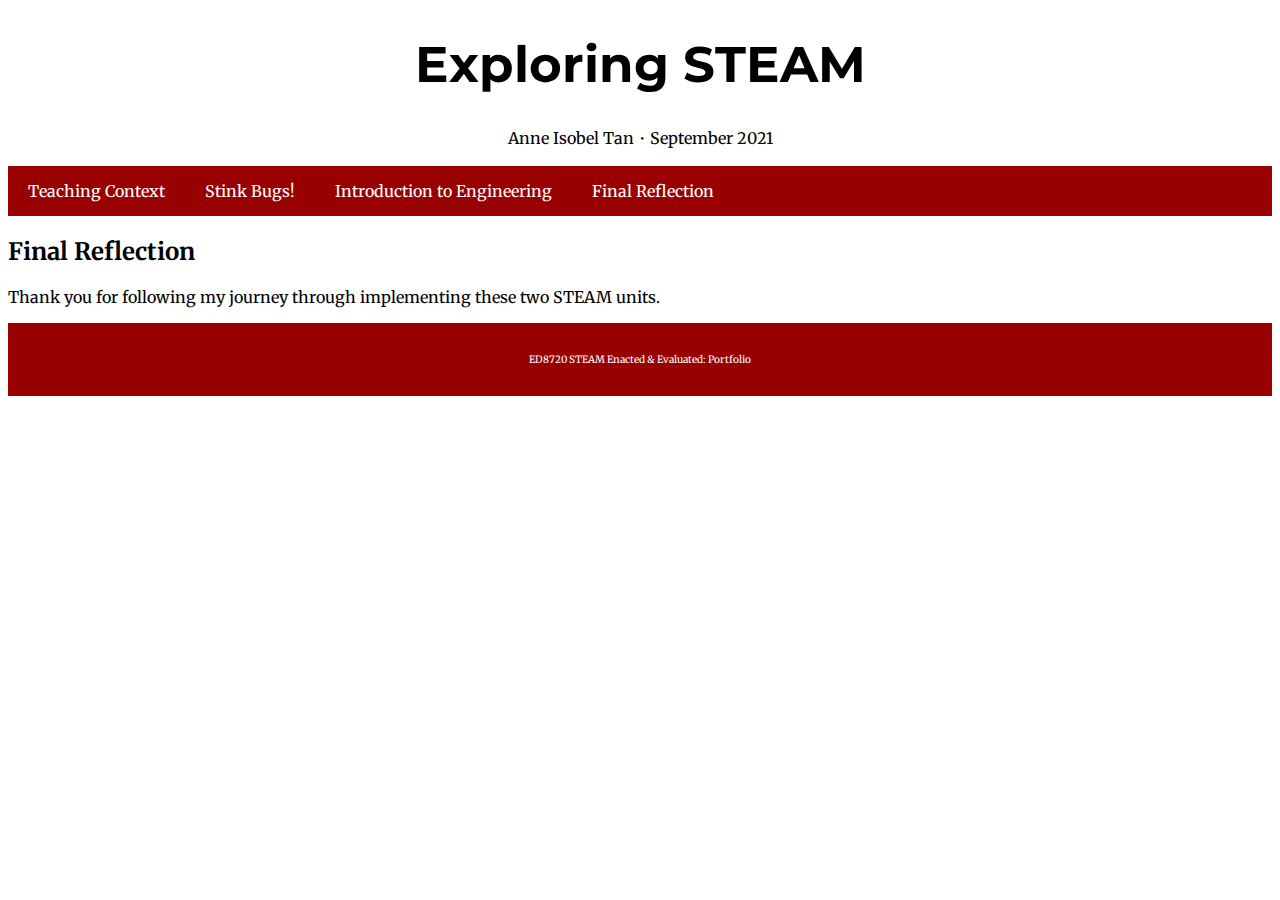
==== finalreflect.html @ e467325f "v1" ====
<!DOCTYPE html>
<html>

<head>
  <title>Exploring STEAM: Final Reflection</title>
  <meta charset="UTF-8">
  <meta name="viewport" content="width=device-width, initial-scale=1">
  <link href="main.css" rel="stylesheet">
  <link rel="preconnect" href="https://fonts.googleapis.com">
  <link rel="preconnect" href="https://fonts.gstatic.com" crossorigin>
  <link href="https://fonts.googleapis.com/css2?family=Merriweather:wght@300&family=Montserrat&display=swap" rel="stylesheet">
</head>


<header>
  <h1 id="sitetitle">Exploring STEAM</h1>
  <p id="subsitetitle">
    Anne Isobel Tan・September 2021
  </p>
</header>

<body>
  <nav class="navbar">
    <a href="teachcontext.html">Teaching Context</a>
    <a href="stinkbugs.html">Stink Bugs!</a>
    <a href="introtoeng.html">Introduction to Engineering</a>
    <a href="finalreflect.html">Final Reflection</a>
  </nav>
  <div>
    <h2>Final Reflection</h2>

  </div>
  <div>
    <p>
      Thank you for following my journey through implementing these two STEAM units.
    </p>
  </div>
</body>

<footer>
  <p>
    ED8720 STEAM Enacted & Evaluated: Portfolio
  </p>


</footer>

</html>
---- main.css ----
#sitetitle {
  font-family: 'Montserrat', sans-serif;
  text-align: center;
  font-size: 50px;
}

h2, h3, h4 {
  font-family: 'Montserrat' sans-serif;
}

* {
  font-family: 'Merriweather', serif;
  box-sizing: border-box;
}

#subsitetitle {
  text-align: center;
}

footer {
  text-align: center;
  font-size: 10px;
  padding: 20px;
  background-color: #990000;
  color: white;
}

img {
  width: 80%;
  display: block;
  margin-left: auto;
  margin-right: auto;
}

/*
img.mindmap {
  width: 40%;
}
*/

@media screen and (max-width: 400px) {
  .navbar a {
    float: none;
    width: 100%;
  }
}

.navbar {
  background-color: #990000;
  overflow: hidden;
}

.navbar a{
  float: left;
  display: block;
  color: white;
  text-align:center;
  padding: 15px 20px;
  text-decoration: none;
}

.navbar a:hover {
  background-color: #B30000;
}

.problem {

}

.reflect {
  font-style: italic;
  margin-left: 5%;
  margin-right: 5%;
  background-color: #FFE6E6;
}

/* table formatting*/

table {
  border: 3px solid #000000;
  width: 100%;
  text-align: left;
  border-collapse: collapse;
}
table td, table th {
  border: 1px solid #000000;
  padding: 5px 4px;
}
table tbody td {
  font-size: 13px;
}
table thead {
  background: #CFCFCF;
  background: -moz-linear-gradient(top, #dbdbdb 0%, #d3d3d3 66%, #CFCFCF 100%);
  background: -webkit-linear-gradient(top, #dbdbdb 0%, #d3d3d3 66%, #CFCFCF 100%);
  background: linear-gradient(to bottom, #dbdbdb 0%, #d3d3d3 66%, #CFCFCF 100%);
  border-bottom: 3px solid #000000;
}
table thead th {
  font-size: 15px;
  font-weight: bold;
  color: #000000;
  text-align: left;
}

/*table formatting end. image gallery formatting start*/

.container {
  position: relative;
}

.mySlides {
  display: none;
}

.cursor {
  cursor: pointer;
}

.prev,
.next {
  cursor: pointer;
  position: absolute;
  top: 40%;
  width: auto;
  padding: 16px;
  margin-top: -50px;
  color: white;
  font-weight: bold;
  font-size: 20px;
  border-radius: 0 3px 3px 0;
  user-select: none;
  -webkit-user-select: none;
}

.next{
  right: 0;
  border-radius: 3px 0 0 3px;
}

.numbertext {
  color: #000000;
  font-size: 12px;
  padding: 8px 12px;
  position: absolute;
  top: 0;
}

.caption-container {
  text-align: center;
  background-color: #990000;
  padding: 2px 16px;
  color: white;
}

.row:after {
  content: "";
  display: table;
  clear: both;
}

.column {
  float: left;
  width: 20%;
}

.demo {
  opacity: 0.6;
}

.active,
.demo:hover {
  opacity: 1;
}

/*image gallery formatting end.*/
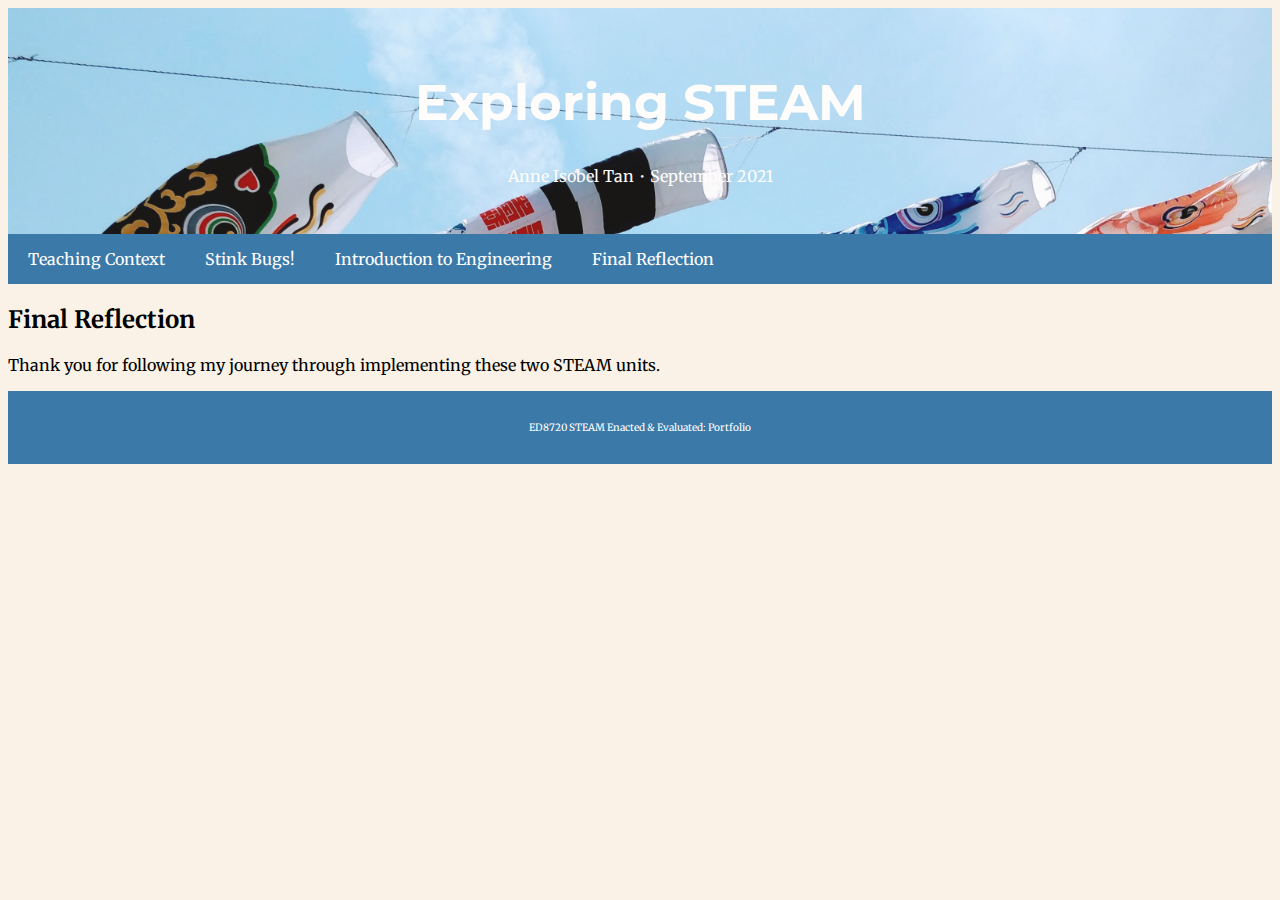
==== commit 582979de: "v2" ====
--- a/finalreflect.html
+++ b/finalreflect.html
@@ -11,9 +11,19 @@
   <link href="https://fonts.googleapis.com/css2?family=Merriweather:wght@300&family=Montserrat&display=swap" rel="stylesheet">
 </head>
 
+<style>
+  header {
+    background-image: url('Media/finalreflect/IMG_20190505_130757 (1).jpg');
+    background-repeat: no-repeat;
+    background-attachment: fixed;
+    background-size: cover;
+    background-position: center;
+    opacity: 0.9;
+  }
+</style>
 
 <header>
-  <h1 id="sitetitle">Exploring STEAM</h1>
+  <a href="index.html"><h1 id="sitetitle">Exploring STEAM</h1></a>
   <p id="subsitetitle">
     Anne Isobel Tan・September 2021
   </p>
--- a/main.css
+++ b/main.css
@@ -4,6 +4,8 @@
   font-family: 'Montserrat', sans-serif;
   text-align: center;
   font-size: 50px;
+  color: white;
+  font
 }
 
 h2, h3, h4 {
@@ -17,13 +19,26 @@
 
 #subsitetitle {
   text-align: center;
+  color: white;
+}
+
+header {
+  padding: 30px 0 30px 0;
+}
+
+header a {
+    text-decoration: none;
+}
+
+body {
+  background-color: #FAF2E6;
 }
 
 footer {
   text-align: center;
   font-size: 10px;
   padding: 20px;
-  background-color: #990000;
+  background-color: #3B79A8;
   color: white;
 }
 
@@ -34,12 +49,6 @@
   margin-right: auto;
 }
 
-/*
-img.mindmap {
-  width: 40%;
-}
-*/
-
 @media screen and (max-width: 400px) {
   .navbar a {
     float: none;
@@ -48,7 +57,7 @@
 }
 
 .navbar {
-  background-color: #990000;
+  background-color: #3B79A8;
   overflow: hidden;
 }
 
@@ -62,7 +71,7 @@
 }
 
 .navbar a:hover {
-  background-color: #B30000;
+  background-color: #B5DFFF;
 }
 
 .problem {
@@ -73,7 +82,15 @@
   font-style: italic;
   margin-left: 5%;
   margin-right: 5%;
-  background-color: #FFE6E6;
+  background-color: #AB9E8B;
+  padding: 3px 20px 3px 20px;
+}
+
+.STEAMelement {
+  margin-left: 5%;
+  margin-right: 5%;
+  background-color: #F5B85D;
+  padding: 3px 20px 3px 20px;
 }
 
 /* table formatting*/
@@ -150,7 +167,7 @@
 
 .caption-container {
   text-align: center;
-  background-color: #990000;
+  background-color: #660000;
   padding: 2px 16px;
   color: white;
 }
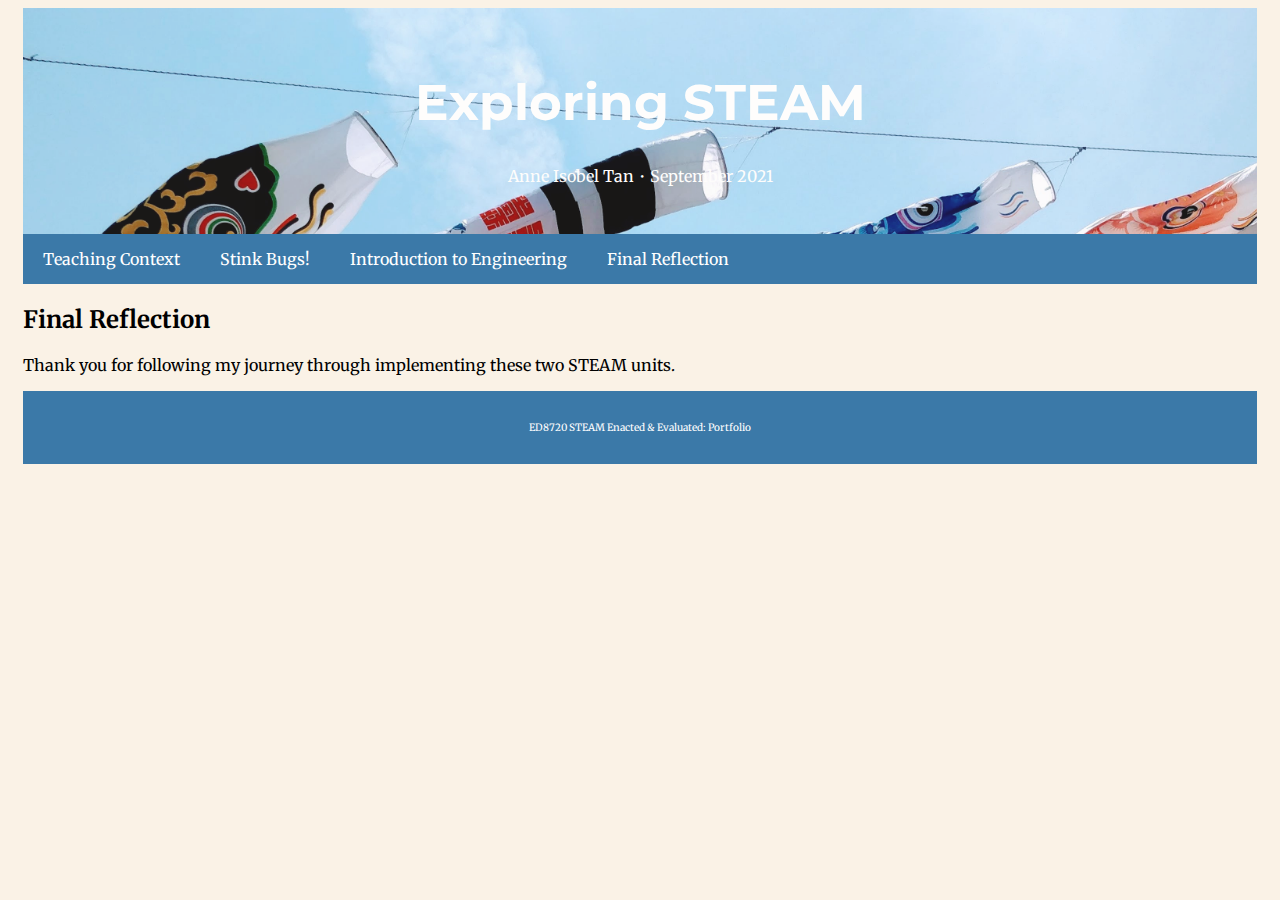
==== commit 8dad4775: "beautified files. finished introtoeng session 1." ====
--- a/finalreflect.html
+++ b/finalreflect.html
@@ -23,7 +23,9 @@
 </style>
 
 <header>
-  <a href="index.html"><h1 id="sitetitle">Exploring STEAM</h1></a>
+  <a href="index.html">
+    <h1 id="sitetitle">Exploring STEAM</h1>
+  </a>
   <p id="subsitetitle">
     Anne Isobel Tan・September 2021
   </p>
--- a/main.css
+++ b/main.css
@@ -1,5 +1,3 @@
-
-
 #sitetitle {
   font-family: 'Montserrat', sans-serif;
   text-align: center;
@@ -9,7 +7,7 @@
 }
 
 h2, h3, h4 {
-  font-family: 'Montserrat' sans-serif;
+  font-family: 'Montserrat'sans-serif;
 }
 
 * {
@@ -27,11 +25,13 @@
 }
 
 header a {
-    text-decoration: none;
+  text-decoration: none;
 }
 
 body {
   background-color: #FAF2E6;
+  padding-left: 15px;
+  padding-right: 15px;
 }
 
 footer {
@@ -49,11 +49,20 @@
   margin-right: auto;
 }
 
-@media screen and (max-width: 400px) {
+@media screen and (max-width: 500px) {
   .navbar a {
     float: none;
     width: 100%;
   }
+
+  .column2 {
+    width: 100%;
+  }
+}
+
+video {
+  width: 100% !important;
+  height: auto !important;
 }
 
 .navbar {
@@ -61,11 +70,11 @@
   overflow: hidden;
 }
 
-.navbar a{
+.navbar a {
   float: left;
   display: block;
   color: white;
-  text-align:center;
+  text-align: center;
   padding: 15px 20px;
   text-decoration: none;
 }
@@ -74,9 +83,7 @@
   background-color: #B5DFFF;
 }
 
-.problem {
-
-}
+.problem {}
 
 .reflect {
   font-style: italic;
@@ -93,21 +100,36 @@
   padding: 3px 20px 3px 20px;
 }
 
+.button {
+  background-color: #B5DFFF;
+  border: none;
+  color: black;
+  padding: 20px 20px;
+  text-align: center;
+  text-decoration: none;
+  display: inline-block;
+  margin: 10px 5px;
+  cursor: pointer;
+  border-radius: 16px;
+}
+
 /* table formatting*/
-
 table {
   border: 3px solid #000000;
   width: 100%;
   text-align: left;
   border-collapse: collapse;
 }
+
 table td, table th {
   border: 1px solid #000000;
   padding: 5px 4px;
 }
+
 table tbody td {
   font-size: 13px;
 }
+
 table thead {
   background: #CFCFCF;
   background: -moz-linear-gradient(top, #dbdbdb 0%, #d3d3d3 66%, #CFCFCF 100%);
@@ -115,6 +137,7 @@
   background: linear-gradient(to bottom, #dbdbdb 0%, #d3d3d3 66%, #CFCFCF 100%);
   border-bottom: 3px solid #000000;
 }
+
 table thead th {
   font-size: 15px;
   font-weight: bold;
@@ -123,7 +146,6 @@
 }
 
 /*table formatting end. image gallery formatting start*/
-
 .container {
   position: relative;
 }
@@ -152,7 +174,7 @@
   -webkit-user-select: none;
 }
 
-.next{
+.next {
   right: 0;
   border-radius: 3px 0 0 3px;
 }
@@ -193,3 +215,22 @@
 }
 
 /*image gallery formatting end.*/
+/*3 side-by-side images formatting below*/
+.row3 {
+  display: flex;
+}
+
+.column3 {
+  width: 33.33%;
+  padding: 5px;
+}
+
+/*2 side-by-side images formatting below*/
+.row2 {
+  display: flex;
+}
+
+.column2 {
+  width: 50%;
+  padding: 5px;
+}
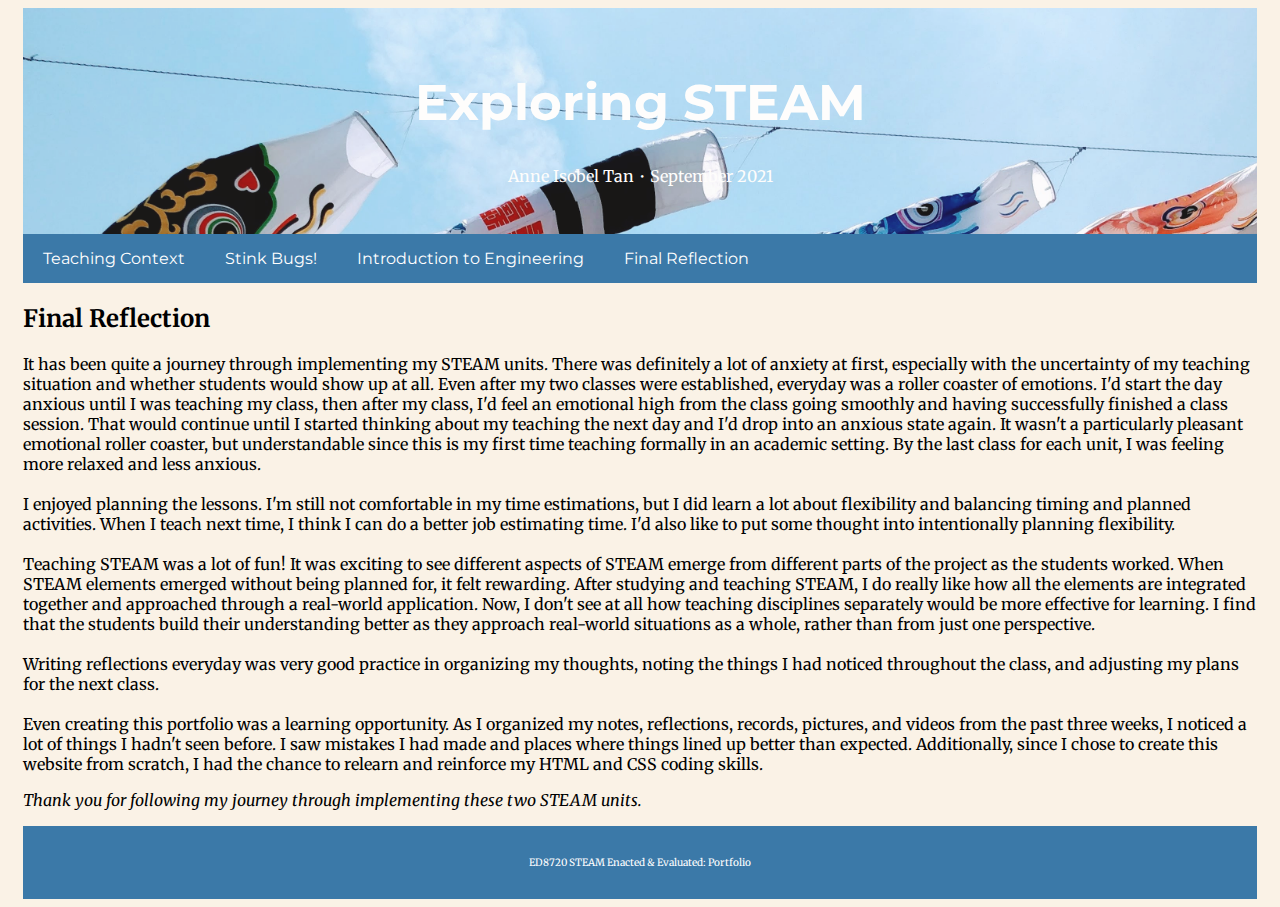
==== commit 7c61e502: "finish" ====
--- a/finalreflect.html
+++ b/finalreflect.html
@@ -40,11 +40,25 @@
   </nav>
   <div>
     <h2>Final Reflection</h2>
-
+    <p>
+      It has been quite a journey through implementing my STEAM units. There was definitely a lot of anxiety at first, especially with the uncertainty of my teaching situation and whether students would show up at all. Even after my two classes were
+      established, everyday was a roller coaster of emotions. I'd start the day anxious until I was teaching my class, then after my class, I'd feel an emotional high from the class going smoothly and having successfully finished a class session.
+      That would continue until I started thinking about my teaching the next day and I'd drop into an anxious state again. It wasn't a particularly pleasant emotional roller coaster, but understandable since this is my first time teaching formally
+      in an academic setting. By the last class for each unit, I was feeling more relaxed and less anxious.
+      <br><br>I enjoyed planning the lessons. I'm still not comfortable in my time estimations, but I did learn a lot about flexibility and balancing timing and planned activities. When I teach next time, I think I can do a better job estimating
+      time. I'd also like to put some thought into intentionally planning flexibility.
+      <br><br>Teaching STEAM was a lot of fun! It was exciting to see different aspects of STEAM emerge from different parts of the project as the students worked. When STEAM elements emerged without being planned for, it felt rewarding. After
+      studying and teaching STEAM, I do really like how all the elements are integrated together and approached through a real-world application. Now, I don't see at all how teaching disciplines separately would be more effective for learning. I find
+      that the students build their understanding better as they approach real-world situations as a whole, rather than from just one perspective.
+      <br><br>Writing reflections everyday was very good practice in organizing my thoughts, noting the things I had noticed throughout the class, and adjusting my plans for the next class.
+      <br><br>Even creating this portfolio was a learning opportunity. As I organized my notes, reflections, records, pictures, and videos from the past three weeks, I noticed a lot of things I hadn't seen before. I saw mistakes I had made and places
+      where things lined up better than expected. Additionally, since I chose to create this website from scratch, I had the chance to relearn and reinforce my HTML and CSS coding skills.
+    </p>
   </div>
   <div>
-    <p>
-      Thank you for following my journey through implementing these two STEAM units.
+    <p><em>
+        Thank you for following my journey through implementing these two STEAM units.
+      </em>
     </p>
   </div>
 </body>
@@ -57,4 +71,4 @@
 
 </footer>
 
-</html>
+</html>--- a/main.css
+++ b/main.css
@@ -77,6 +77,7 @@
   text-align: center;
   padding: 15px 20px;
   text-decoration: none;
+  font-family: 'Montserrat', sans-serif;
 }
 
 .navbar a:hover {
@@ -166,7 +167,7 @@
   width: auto;
   padding: 16px;
   margin-top: -50px;
-  color: white;
+  color: #3B79A8;
   font-weight: bold;
   font-size: 20px;
   border-radius: 0 3px 3px 0;
@@ -189,7 +190,7 @@
 
 .caption-container {
   text-align: center;
-  background-color: #660000;
+  background-color: #3B79A8;
   padding: 2px 16px;
   color: white;
 }
@@ -234,3 +235,18 @@
   width: 50%;
   padding: 5px;
 }
+
+/*2 side-by-side unegal images formatting below*/
+.row2a {
+  display: flex;
+}
+
+.column2a {
+  width: 74%;
+  padding: 5px;
+}
+
+.column2b {
+  width: 26%;
+  padding: 5px;
+}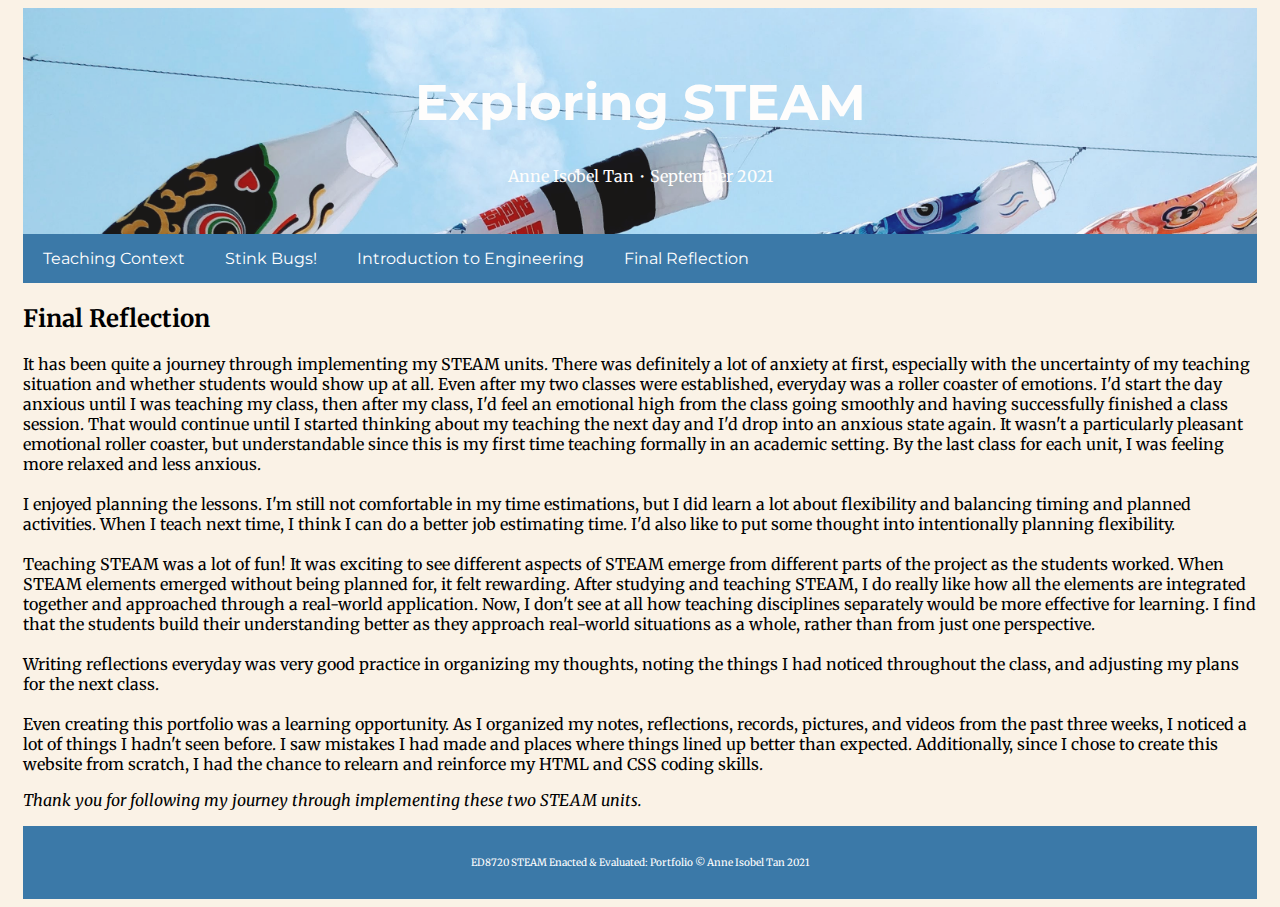
==== commit 5b4e270f: "copyright" ====
--- a/finalreflect.html
+++ b/finalreflect.html
@@ -65,7 +65,7 @@
 
 <footer>
   <p>
-    ED8720 STEAM Enacted & Evaluated: Portfolio
+    ED8720 STEAM Enacted & Evaluated: Portfolio © Anne Isobel Tan 2021
   </p>
 
 
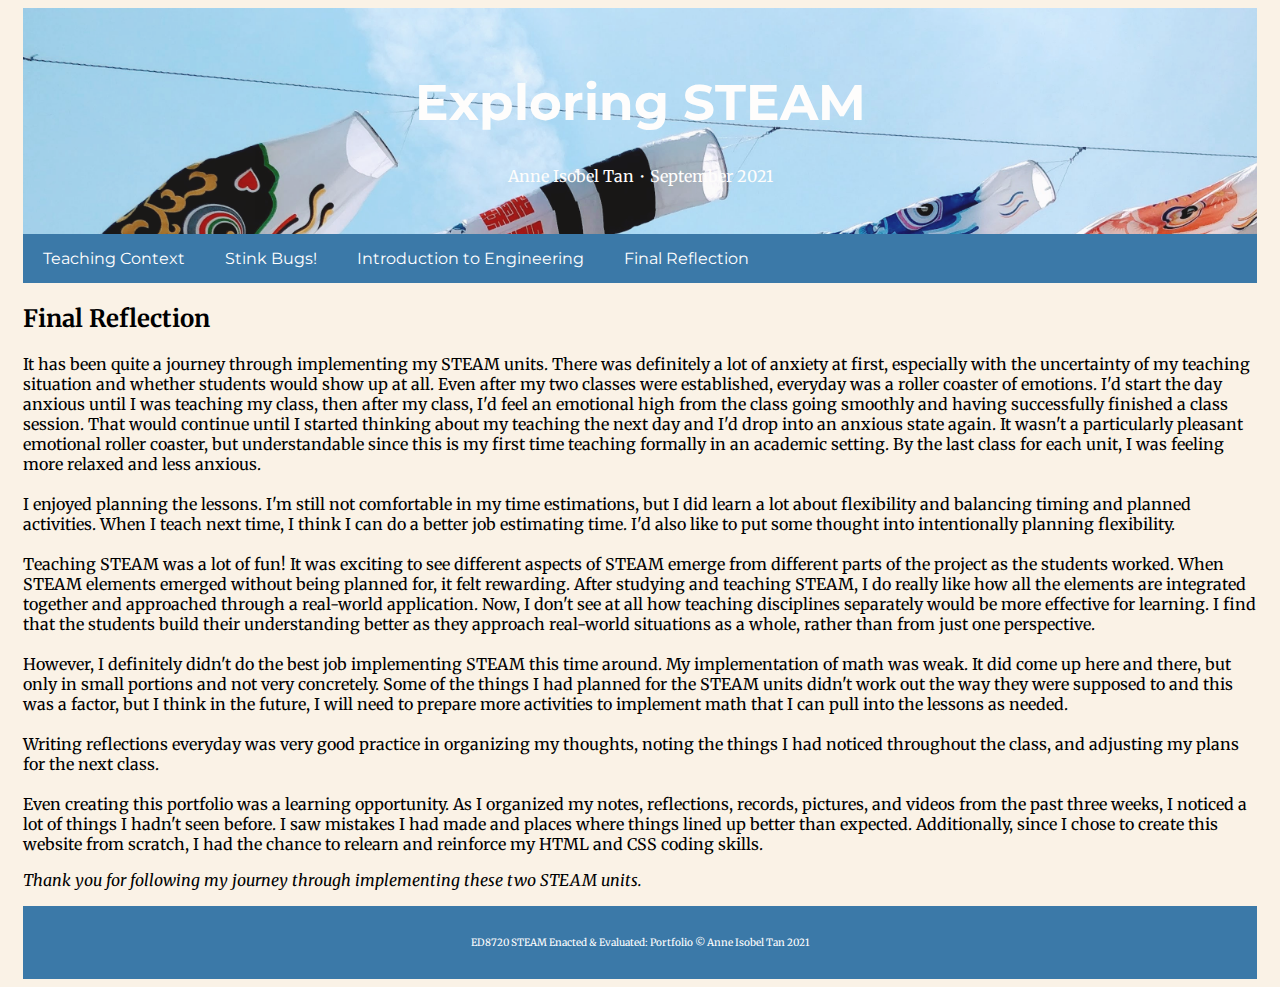
==== commit 8835e3da: "added to final reflect" ====
--- a/finalreflect.html
+++ b/finalreflect.html
@@ -50,6 +50,8 @@
       <br><br>Teaching STEAM was a lot of fun! It was exciting to see different aspects of STEAM emerge from different parts of the project as the students worked. When STEAM elements emerged without being planned for, it felt rewarding. After
       studying and teaching STEAM, I do really like how all the elements are integrated together and approached through a real-world application. Now, I don't see at all how teaching disciplines separately would be more effective for learning. I find
       that the students build their understanding better as they approach real-world situations as a whole, rather than from just one perspective.
+      <br><br>However, I definitely didn't do the best job implementing STEAM this time around. My implementation of math was weak. It did come up here and there, but only in small portions and not very concretely. Some of the things I had planned
+      for the STEAM units didn't work out the way they were supposed to and this was a factor, but I think in the future, I will need to prepare more activities to implement math that I can pull into the lessons as needed.
       <br><br>Writing reflections everyday was very good practice in organizing my thoughts, noting the things I had noticed throughout the class, and adjusting my plans for the next class.
       <br><br>Even creating this portfolio was a learning opportunity. As I organized my notes, reflections, records, pictures, and videos from the past three weeks, I noticed a lot of things I hadn't seen before. I saw mistakes I had made and places
       where things lined up better than expected. Additionally, since I chose to create this website from scratch, I had the chance to relearn and reinforce my HTML and CSS coding skills.
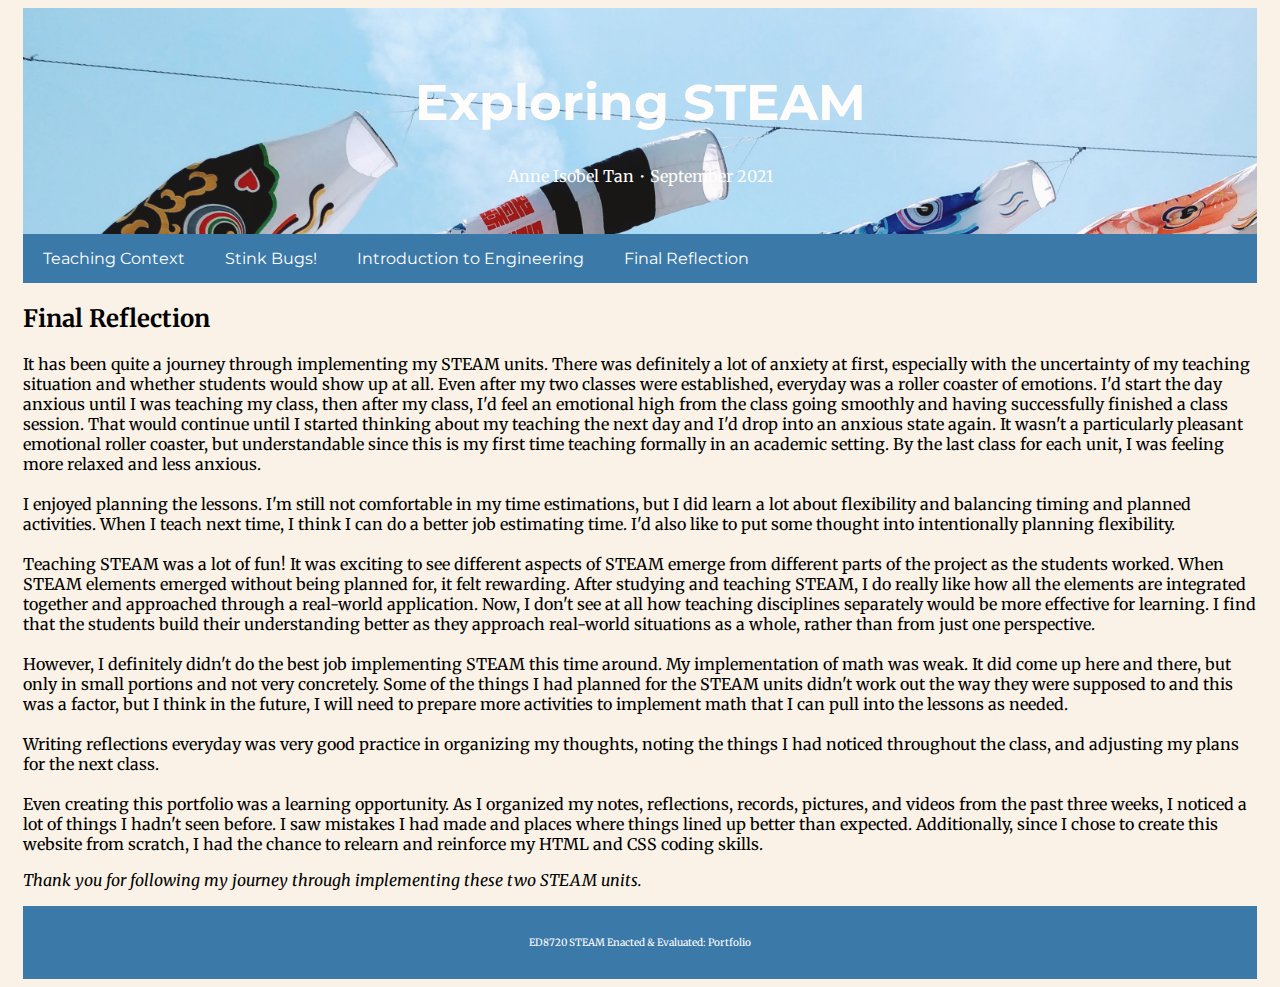
==== commit 1cf20060: "mhmm" ====
--- a/finalreflect.html
+++ b/finalreflect.html
@@ -67,7 +67,7 @@
 
 <footer>
   <p>
-    ED8720 STEAM Enacted & Evaluated: Portfolio © Anne Isobel Tan 2021
+    ED8720 STEAM Enacted & Evaluated: Portfolio
   </p>
 
 
